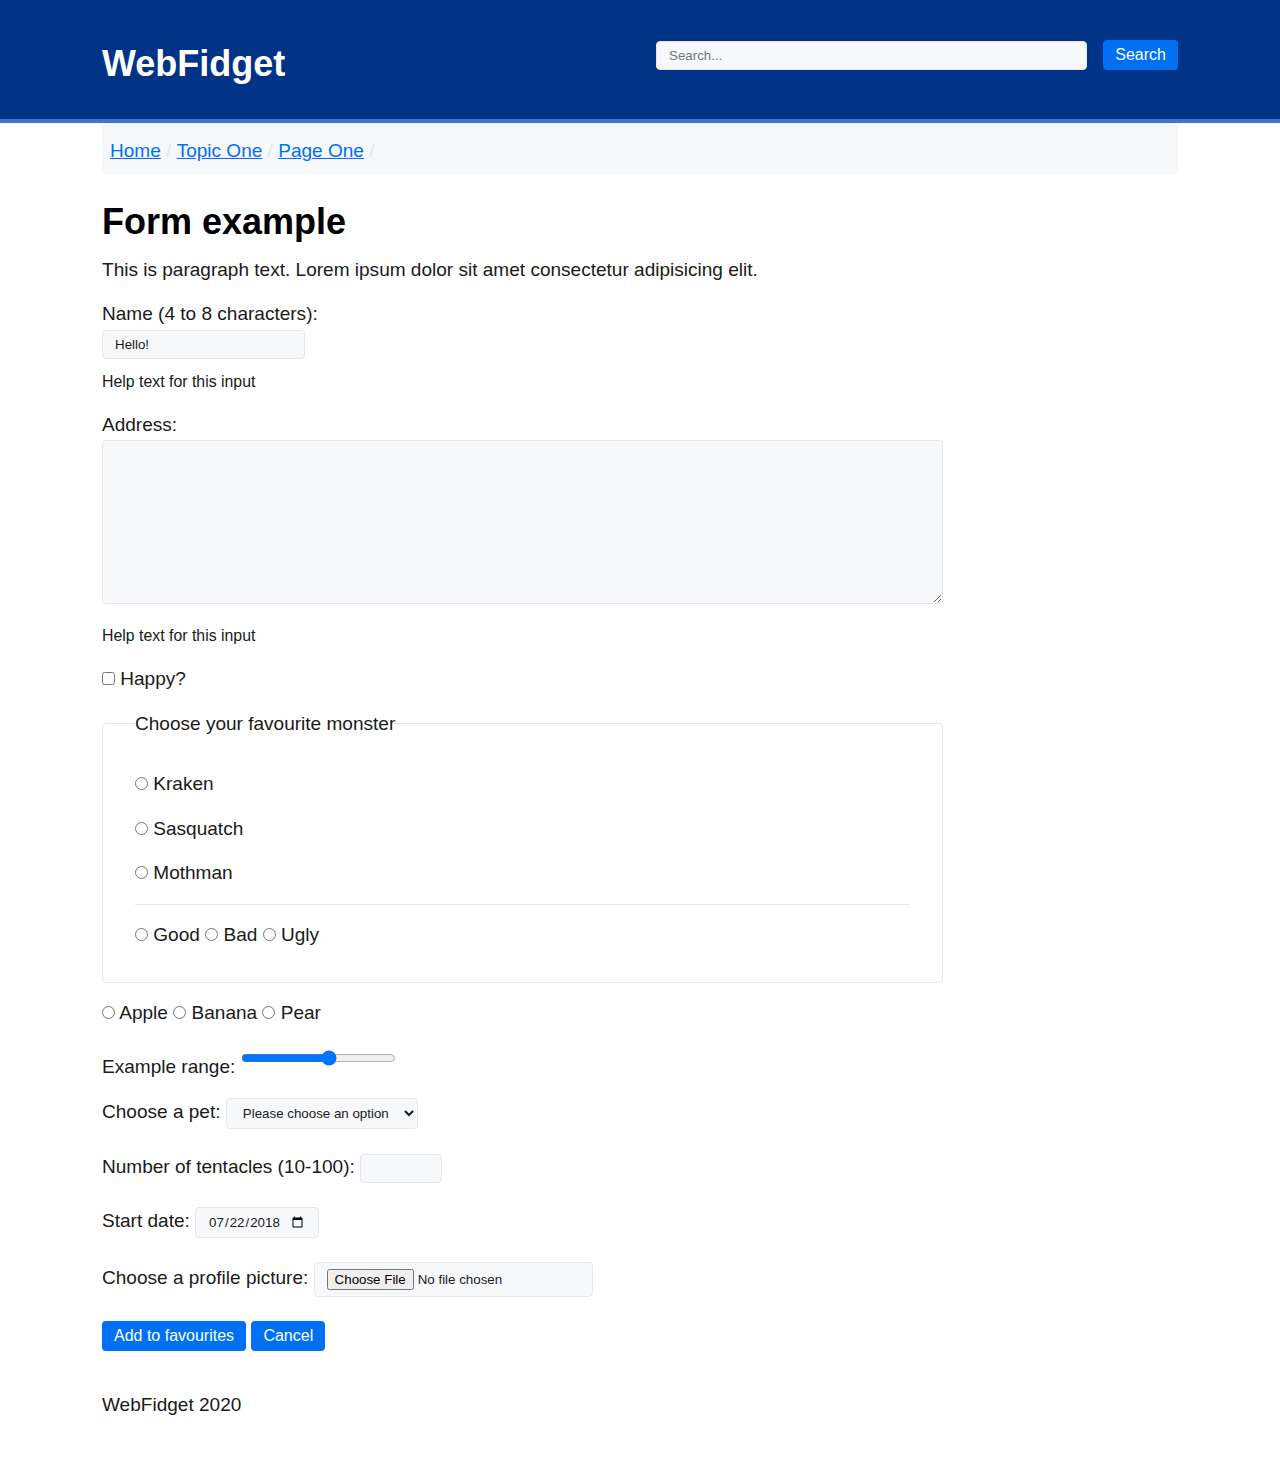
==== form.html @ 2f272310 "tidy" ====
<!DOCTYPE html>
<html lang="en">

<head>
    <meta charset="utf-8" />
    <meta name="viewport" content="width=device-width, initial-scale=1.0">
    <link rel="stylesheet" type="text/css" href="css/husk.css" media="screen" />
    <title>Basic</title>
</head>

<body>
    <nav id="skipLinks" aria-label="Skip link navigation">
        <a href="#content">Skip to content</a>
    </nav>
    <header id="siteHeader">
        <div id="siteName">
            <h1>WebFidget</h1>
        </div>
        <div id="siteSearch">
            <div>
                <input type="text" id="siteSearchField" autocomplete="off" title="Search" spellcheck="false" placeholder="Search...">
            </div>
            <div>
                <input type="submit" id="siteSearchButton" name="Search" value="Search">
            </div>
        </div>
    </header>
    <nav id="breadcrumb" aria-label="Breadcrumb">
        <ol>
            <li><a href="index.html">Home</a></li>
            <li><a href="form.html">Topic One</a></li>
            <li><a href="page.html" aria-current="page">Page One</a></li>
        </ol>
    </nav>
    <main>
        <section id="content" aria-label="Site content area">
            <header>
                <h1>Form example</h1>
            </header>
            <p>This is paragraph text. Lorem ipsum dolor sit amet consectetur adipisicing elit.</p>
            <form>

                <p>
                    <label for="name">Name (4 to 8 characters):</label>
                    <br/>
                    <input type="text" id="name" name="name" required minlength="4" maxlength="8" size="20" value="Hello!">
                    <br/>
                    <small>Help text for this input</small>
                </p>

                <p>
                    <label for="address">Address:</label>
                    <br/>
                    <textarea id="address" cols="100" rows="10"></textarea>
                    <br/>
                    <small>Help text for this input</small>
                </p>




                <p>
                    <input type="checkbox" id="happy" name="happy">
                    <label for="happy">Happy?</label>
                </p>

                <fieldset>
                    <legend>Choose your favourite monster</legend>

                    <p>
                        <input type="radio" id="kraken" name="monster" value="Kraken">
                        <label for="kraken">Kraken</label>
                    </p>
                    <p>
                        <input type="radio" id="sasquatch" name="monster" value="Sasquatch">
                        <label for="sasquatch">Sasquatch</label>
                    </p>
                    <p>
                        <input type="radio" id="mothman" name="monster" value="Mothman">
                        <label for="mothman">Mothman</label>
                    </p>
                    <hr/>

                    <input type="radio" id="good" name="gbu" value="Good">
                    <label for="good">Good</label>
                    <input type="radio" id="bad" name="gbu" value="Bad">
                    <label for="bad">Bad</label>
                    <input type="radio" id="ugly" name="gbu" value="MoUglythman">
                    <label for="ugly">Ugly</label>

                </fieldset>

                <p>
                    <input type="radio" id="apple" name="fruit" value="apple">
                    <label for="apple">Apple</label>

                    <input type="radio" id="banana" name="fruit" value="banana">
                    <label for="banana">Banana</label>

                    <input type="radio" id="pear" name="fruit" value="pear">
                    <label for="pear">Pear</label>
                </p>

                <p>
                    <label for="customRange">Example range:</label>
                    <input type="range" class="custom-range" min="0" max="5" id="customRange">
                </p>
                <p>
                    <label for="pet-select">Choose a pet:</label>

                    <select name="pets" id="pet-select">
                <option value="">Please choose an option</option>
                <option value="dog">Dog</option>
                <option value="cat">Cat</option>
                <option value="hamster">Hamster</option>
                <option value="parrot">Parrot</option>
                <option value="spider">Spider</option>
                <option value="goldfish">Goldfish</option>
            </select>
                </p>

                <p>
                    <label for="tentacles">Number of tentacles (10-100):</label>
                    <input type="number" id="tentacles" name="tentacles" min="10" max="100">
                </p>

                <p>
                    <label for="start">Start date:</label>
                    <input type="date" id="start" name="trip-start" value="2018-07-22" min="2018-01-01" max="2018-12-31">
                </p>

                <p>
                    <label for="avatar">Choose a profile picture:</label>
                    <input type="file" id="avatar" name="avatar" accept="image/png, image/jpeg">
                </p>

                <input type="submit" value="Add to favourites" /> <input type="button" value="Cancel" />

            </form>

        </section>
        <aside>

        </aside>
    </main>
    <footer>
        <p>WebFidget 2020</p>
    </footer>
</body>

</html>
---- css/husk.css ----
:root {
    --font-sans: 'Inter', -apple-system, BlinkMacSystemFont, 'Segoe UI', Roboto, Oxygen, Ubuntu, Cantarell, 'Open Sans', 'Helvetica Neue', sans-serif, "Apple Color Emoji", "Segoe UI Emoji", "Segoe UI Symbol";
    --font-mono: Consolas, monaco, 'Ubuntu Mono', 'Liberation Mono', 'Courier New', Courier, monospace;
    /* Light theme */
    --headings: #000000;
    --text: #1A1A1A;
    --header-bg: #003285;
    --header-border: #3d74d2;
    --body-bg: #FFFFFF;
    --details: #F6F8FA;
    --borders: #E5E7EB;
    --interactive: #0070F3;
    --interactive-alt: #0366D6;
    --btn-text: #FFFFFF;
    --highlight-bg: YELLOW;
    --highlight-text: #000000;
    /* Dark theme */
    --dark-headings: #ffffff;
    --dark-text: #eeeeee;
    --dark-header-bg: #000000;
    --dark-header-border: #000000;
    --dark-body-bg: #000000;
    --dark-details: #111111;
    --dark-borders: #222222;
    --dark-link-1: #3291FF;
    --dark-link-2: #0070F3;
    --dark-btn-text: #FFFFFF;
    --dark-highlight-bg: PURPLE;
    --dark-highlight-text: #FFFFFF;
}

@media (prefers-color-scheme: dark) {
     :root {
        --headings: var(--dark-headings);
        --text: var(--dark-text);
        --body-bg: var(--dark-body-bg);
        --details: var(--dark-details);
        --borders: var(--dark-borders);
        --interactive: var(--dark-link-1);
        --interactive-alt: var(--dark-link-2);
        --header-bg: var(--dark-header-bg);
        --header-border: var(--dark-header-border);
        --btn-text: var(--dark-btn-text);
        --highlight-bg: var(--dark-highlight-bg);
        --highlight-text: var(--dark-highlight-text);
    }
}

* {
    margin: 0;
    padding: 0;
}

*,
*:before,
*:after {
    box-sizing: border-box;
}

address,
area,
article,
aside,
audio,
blockquote,
datalist,
details,
dl,
fieldset,
figure,
form,
input,
iframe,
img,
meter,
nav,
ol,
optgroup,
option,
output,
p,
pre,
progress,
ruby,
section,
table,
textarea,
ul,
video {
    margin-bottom: 1rem;
}

html,
input,
select,
button {
    font-family: var(--font-sans);
}

body {
    margin: 0 auto;
    max-width: 1140px;
    padding: 2rem;
    border-radius: 6px;
    overflow-x: hidden;
    word-break: break-word;
    overflow-wrap: break-word;
    background: var(--body-bg);
    color: var(--text);
    font-size: 1.03rem;
    line-height: 1.5;
}

::selection {
    background: var(--highlight-bg);
    color: var(--highlight-text);
}

h1,
h2,
h3,
h4,
h5,
h6 {
    line-height: 1;
    color: var(--headings);
    padding-top: .875rem;
    margin-bottom: .3rem;
}

h1 {
    font-size: 2.25rem;
}

h2 {
    font-size: 1.85rem;
}

h3 {
    font-size: 1.55rem;
}

h4 {
    font-size: 1.25rem;
}

h5 {
    font-size: 1rem;
}

h6 {
    font-size: .875rem;
}

a {
    color: var(--interactive);
}

a:hover {
    color: var(--interactive-alt);
}

abbr {
    cursor: help;
}

abbr:hover {
    cursor: help;
}

blockquote {
    padding: 1.5rem;
    background: var(--details);
    border-left: 5px solid var(--borders);
}

blockquote *:last-child {
    padding-bottom: 0;
    margin-bottom: 0;
}

a button,
button,
input[type="submit"],
input[type="reset"],
input[type="button"] {
    font-size: 1rem;
    display: inline-block;
    padding: 6px 12px;
    text-align: center;
    text-decoration: none;
    white-space: nowrap;
    background: var(--interactive);
    color: var(--btn-text);
    border: 0;
    border-radius: 4px;
    box-sizing: border-box;
    cursor: pointer;
    color: var(--btn-text);
}

a button[disabled],
button[disabled],
input[type="submit"][disabled],
input[type="reset"][disabled],
input[type="button"][disabled] {
    cursor: default;
    opacity: .5;
    /* Set the [X] cursor while hovering a disabled link */
    cursor: not-allowed;
}

.button:focus,
.button:enabled:hover,
button:focus,
button:enabled:hover,
input[type="submit"]:focus,
input[type="submit"]:enabled:hover,
input[type="reset"]:focus,
input[type="reset"]:enabled:hover,
input[type="button"]:focus,
input[type="button"]:enabled:hover {
    background: var(--interactive-alt);
}

code,
pre,
kbd,
samp {
    /* Set the font family for monospaced elements */
    font-family: var(--font-mono);
}

code,
samp,
kbd,
pre {
    /* The main preformatted style. This is changed slightly across different cases. */
    background: var(--details);
    border: 1px solid var(--borders);
    border-radius: 4px;
    padding: 3px 6px;
    font-size: 0.9rem;
}

kbd {
    /* Makes the kbd element look like a keyboard key */
    border-bottom: 3px solid var(--borders);
}

pre {
    padding: 1rem 1.4rem;
    max-width: 100%;
    overflow: auto;
}

pre code {
    /* When <code> is in a <pre>, reset it's formatting to blend in */
    background: inherit;
    font-size: inherit;
    color: inherit;
    border: 0;
    padding: 0;
    margin: 0;
}

code pre {
    /* When <pre> is in a <code>, reset it's formatting to blend in */
    display: inline;
    background: inherit;
    font-size: inherit;
    color: inherit;
    border: 0;
    padding: 0;
    margin: 0;
}

details {
    /* Make the <details> look more "clickable" */
    padding: .6rem 1rem;
    background: var(--details);
    border: 1px solid var(--borders);
    border-radius: 4px;
}

summary {
    /* Makes the <summary> look more like a "clickable" link with the pointer cursor */
    cursor: pointer;
    font-weight: bold;
}

details[open] {
    /* Adjust the <details> padding while open */
    padding-bottom: .75rem;
}

details[open] summary {
    /* Adjust the <details> padding while open */
    margin-bottom: 6px;
}

details[open]>*:last-child {
    /* Resets the bottom margin of the last element in the <details> while <details> is opened. This prevents double margins/paddings. */
    margin-bottom: 0;
}

dd::before {
    /* Add an arrow to data table definitions */
    content: '↳ ';
}

hr {
    /* Reset the border of the <hr> separator, then set a better line */
    border: 0;
    border-bottom: 1px solid var(--borders);
    margin: 1rem auto;
}

fieldset {
    margin-top: 1rem;
    padding: 2rem;
    border: 1px solid var(--borders);
    border-radius: 4px;
}

legend {
    padding: auto .5rem;
}

table {
    /* border-collapse sets the table's elements to share borders, rather than floating as separate "boxes". */
    border-collapse: collapse;
    width: 100%
}

td,
th {
    border: 1px solid var(--borders);
    text-align: left;
    padding: .5rem;
}

th {
    background: var(--details);
}

tr:nth-child(even) {
    /* Set every other cell slightly darker. Improves readability. */
    background: var(--details);
}

table caption {
    font-weight: bold;
    margin-bottom: .5rem;
}

textarea {
    /* Don't let the <textarea> extend off the screen naturally or when dragged by the user */
    max-width: 100%;
}

ol,
ul {
    /* Replace the browser default padding */
    padding-left: 2rem;
}

li {
    margin-top: .4rem;
}

ul ul,
ol ul,
ul ol,
ol ol {
    margin-bottom: 0;
}

dt {
    font-weight: bold;
}

dd {
    margin-top: 0.4rem;
}

dd small,
li small {
    display: block;
}

mark {
    padding: 3px 6px;
    background: var(--highlight-bg);
    color: var(--highlight-text);
}

textarea,
select,
input {
    padding: 6px 12px;
    margin-bottom: .5rem;
    background: var(--details);
    color: var(--text);
    border: 1px solid var(--borders);
    border-radius: 4px;
    box-shadow: none;
    box-sizing: border-box;
    max-width: 100%;
}

img {
    max-width: 100%;
    width: 100%;
}

figure {
    margin-bottom: 1rem;
}

figure img {
    margin: 0;
}

figure figcaption {
    margin: 0;
    padding: 0.5rem;
    text-align: center;
    font-style: italic;
}

video {
    margin-bottom: 1rem;
    width: 100%;
}

audio {
    margin-bottom: 1rem;
    width: 100%;
}


/* Header */

#siteHeader {
    background: var(--header-bg);
    border-bottom: 4px solid var(--header-border);
    padding: 1rem 1.5rem;
    margin-top: -2rem;
    margin-bottom: 0;
    margin-left: calc(0px - (50vw - 50%));
    margin-right: calc(0px - (50vw - 50%));
    padding-left: calc(50vw - 50%);
    padding-right: calc(50vw - 50%);
}

#siteHeader h1 {
    padding-bottom: 0;
    border-bottom: 0;
    max-width: 20rem;
    color: #FFFFFF;
}


/* Breadcrumb */

#breadcrumb {
    background: var(--details);
}

#breadcrumb ol {
    padding: 0.5rem;
}

#breadcrumb li {
    display: inline-block;
}

#breadcrumb li::after {
    content: ' / ';
    color: var(--borders);
}

section header {
    margin-bottom: 1rem;
}

#skipLinks {
    position: absolute;
    z-index: -1;
}

#siteSearch {
    margin: 1rem 0 0 0;
    display: grid;
    grid-auto-columns: minmax(15rem, auto);
    grid-template-columns: 3fr 0.5fr;
    grid-gap: 1rem;
}

#siteSearchField {
    width: 100%;
}

aside li {
    list-style-type: none;
}

aside ul {
    padding: 0;
}

li small {
    font-size: 80%;
}

@media (min-width: 992px) {
    body {
        font-size: 1.19rem;
        line-height: 1.5;
    }
    main {
        display: grid;
        grid-auto-columns: minmax(15rem, auto);
        grid-template-columns: 2.5fr 1fr;
        grid-gap: 2rem;
    }
    main aside {
        margin-top: 5rem;
    }
    #siteName {
        margin: 1rem 0;
    }
    #siteSearch {
        margin: 1.5rem 0 0 0;
    }
    #siteHeader {
        display: grid;
        grid-auto-columns: minmax(15rem, auto);
        grid-template-columns: 1fr 1fr;
        grid-gap: 2rem;
    }
}

@media (max-width: 991px) {
    #breadcrumb {
        margin: 0 -2rem;
        padding: 0 1.5rem;
    }
    #siteHeader h1 {
        max-width: 15rem;
    }
}

input[type="radio"]>label {
    background: pink;
}
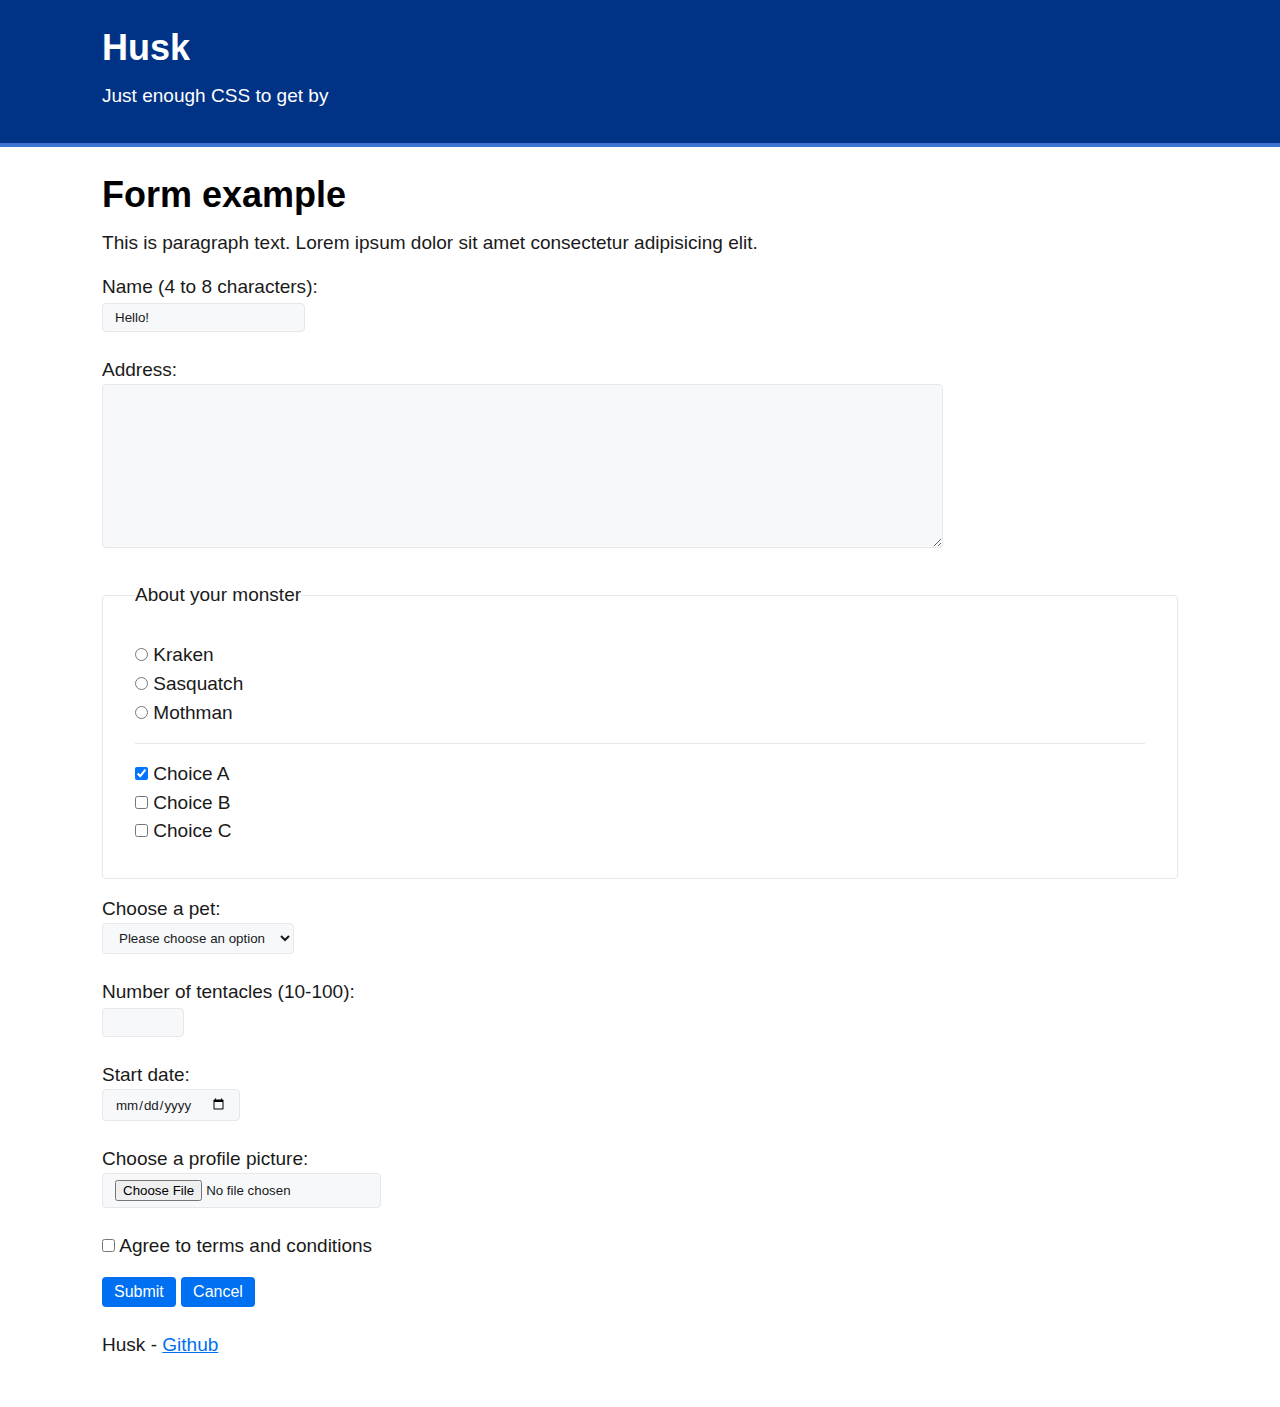
==== commit c927c9f2: "Docs and examples" ====
--- a/form.html
+++ b/form.html
@@ -1,151 +1,85 @@
 <!DOCTYPE html>
 <html lang="en">
+  <head>
+    <meta charset="utf-8" />
+    <meta name="viewport" content="width=device-width, initial-scale=1.0" />
+    <link rel="stylesheet" type="text/css" href="css/husk.css" media="screen" />
+    <title>Husk - Form</title>
+  </head>
 
-<head>
-    <meta charset="utf-8" />
-    <meta name="viewport" content="width=device-width, initial-scale=1.0">
-    <link rel="stylesheet" type="text/css" href="css/husk.css" media="screen" />
-    <title>Basic</title>
-</head>
+  <body>
+    <header>
+      <h1>Husk</h1>
+      <p>Just enough CSS to get by</p>
+    </header>
+    <main>
+      <section>
+        <header>
+          <h1>Form example</h1>
+        </header>
+        <p>This is paragraph text. Lorem ipsum dolor sit amet consectetur adipisicing elit.</p>
+        <form>
+          <p>
+            <label for="name">Name (4 to 8 characters):</label>
+            <input type="text" id="name" name="name" required minlength="4" maxlength="8" size="20" value="Hello!" />
+          </p>
 
-<body>
-    <nav id="skipLinks" aria-label="Skip link navigation">
-        <a href="#content">Skip to content</a>
-    </nav>
-    <header id="siteHeader">
-        <div id="siteName">
-            <h1>WebFidget</h1>
-        </div>
-        <div id="siteSearch">
-            <div>
-                <input type="text" id="siteSearchField" autocomplete="off" title="Search" spellcheck="false" placeholder="Search...">
-            </div>
-            <div>
-                <input type="submit" id="siteSearchButton" name="Search" value="Search">
-            </div>
-        </div>
-    </header>
-    <nav id="breadcrumb" aria-label="Breadcrumb">
-        <ol>
-            <li><a href="index.html">Home</a></li>
-            <li><a href="form.html">Topic One</a></li>
-            <li><a href="page.html" aria-current="page">Page One</a></li>
-        </ol>
-    </nav>
-    <main>
-        <section id="content" aria-label="Site content area">
-            <header>
-                <h1>Form example</h1>
-            </header>
-            <p>This is paragraph text. Lorem ipsum dolor sit amet consectetur adipisicing elit.</p>
-            <form>
+          <p>
+            <label for="address">Address:</label>
+            <textarea id="address" cols="100" rows="10"></textarea>
+          </p>
+          <fieldset>
+            <legend>About your monster</legend>
+            <label for="kraken"> <input type="radio" id="kraken" name="monster" value="Kraken" /> Kraken</label>
+            <label for="sasquatch"> <input type="radio" id="sasquatch" name="monster" value="Sasquatch" /> Sasquatch</label>
+            <label for="mothman"> <input type="radio" id="mothman" name="monster" value="Mothman" /> Mothman</label>
 
-                <p>
-                    <label for="name">Name (4 to 8 characters):</label>
-                    <br/>
-                    <input type="text" id="name" name="name" required minlength="4" maxlength="8" size="20" value="Hello!">
-                    <br/>
-                    <small>Help text for this input</small>
-                </p>
+            <hr />
+            <label for="checkbox1">
+              <input id="checkbox1" name="checkbox" type="checkbox" checked="checked" /> Choice A</label>
+              <label for="checkbox2"><input id="checkbox2" name="checkbox" type="checkbox" /> Choice B</label>
+              <label for="checkbox3"><input id="checkbox3" name="checkbox" type="checkbox" /> Choice C</label>
+          </fieldset>
+        
+          <p>
+            <label for="pet-select">Choose a pet:</label>
 
-                <p>
-                    <label for="address">Address:</label>
-                    <br/>
-                    <textarea id="address" cols="100" rows="10"></textarea>
-                    <br/>
-                    <small>Help text for this input</small>
-                </p>
+            <select name="pets" id="pet-select">
+              <option value="">Please choose an option</option>
+              <option value="dog">Dog</option>
+              <option value="cat">Cat</option>
+              <option value="hamster">Hamster</option>
+              <option value="parrot">Parrot</option>
+              <option value="spider">Spider</option>
+              <option value="goldfish">Goldfish</option>
+            </select>
+          </p>
 
+          <p>
+            <label for="tentacles">Number of tentacles (10-100):</label>
+            <input type="number" id="tentacles" name="tentacles" min="10" max="100" />
+          </p>
 
+          <p>
+            <label for="start">Start date:</label>
+            <input type="date" id="start" />
+          </p>
 
+          <p>
+            <label for="avatar">Choose a profile picture:</label>
+            <input type="file" id="avatar" name="avatar" accept="image/png, image/jpeg" />
+          </p>
 
-                <p>
-                    <input type="checkbox" id="happy" name="happy">
-                    <label for="happy">Happy?</label>
-                </p>
+          <p>
+            <label for="terms"><input type="checkbox" id="terms" name="terms" /> Agree to terms and conditions</label>
+          </p>
 
-                <fieldset>
-                    <legend>Choose your favourite monster</legend>
-
-                    <p>
-                        <input type="radio" id="kraken" name="monster" value="Kraken">
-                        <label for="kraken">Kraken</label>
-                    </p>
-                    <p>
-                        <input type="radio" id="sasquatch" name="monster" value="Sasquatch">
-                        <label for="sasquatch">Sasquatch</label>
-                    </p>
-                    <p>
-                        <input type="radio" id="mothman" name="monster" value="Mothman">
-                        <label for="mothman">Mothman</label>
-                    </p>
-                    <hr/>
-
-                    <input type="radio" id="good" name="gbu" value="Good">
-                    <label for="good">Good</label>
-                    <input type="radio" id="bad" name="gbu" value="Bad">
-                    <label for="bad">Bad</label>
-                    <input type="radio" id="ugly" name="gbu" value="MoUglythman">
-                    <label for="ugly">Ugly</label>
-
-                </fieldset>
-
-                <p>
-                    <input type="radio" id="apple" name="fruit" value="apple">
-                    <label for="apple">Apple</label>
-
-                    <input type="radio" id="banana" name="fruit" value="banana">
-                    <label for="banana">Banana</label>
-
-                    <input type="radio" id="pear" name="fruit" value="pear">
-                    <label for="pear">Pear</label>
-                </p>
-
-                <p>
-                    <label for="customRange">Example range:</label>
-                    <input type="range" class="custom-range" min="0" max="5" id="customRange">
-                </p>
-                <p>
-                    <label for="pet-select">Choose a pet:</label>
-
-                    <select name="pets" id="pet-select">
-                <option value="">Please choose an option</option>
-                <option value="dog">Dog</option>
-                <option value="cat">Cat</option>
-                <option value="hamster">Hamster</option>
-                <option value="parrot">Parrot</option>
-                <option value="spider">Spider</option>
-                <option value="goldfish">Goldfish</option>
-            </select>
-                </p>
-
-                <p>
-                    <label for="tentacles">Number of tentacles (10-100):</label>
-                    <input type="number" id="tentacles" name="tentacles" min="10" max="100">
-                </p>
-
-                <p>
-                    <label for="start">Start date:</label>
-                    <input type="date" id="start" name="trip-start" value="2018-07-22" min="2018-01-01" max="2018-12-31">
-                </p>
-
-                <p>
-                    <label for="avatar">Choose a profile picture:</label>
-                    <input type="file" id="avatar" name="avatar" accept="image/png, image/jpeg">
-                </p>
-
-                <input type="submit" value="Add to favourites" /> <input type="button" value="Cancel" />
-
-            </form>
-
-        </section>
-        <aside>
-
-        </aside>
+          <input type="submit" value="Submit" /> <input type="button" value="Cancel" />
+        </form>
+      </section>
     </main>
     <footer>
-        <p>WebFidget 2020</p>
+      <p>Husk - <a href="https://github.com/ocodia/Husk/">Github</a></p>
     </footer>
-</body>
-
-</html>+  </body>
+</html>
--- a/css/husk.css
+++ b/css/husk.css
@@ -29,7 +29,7 @@
     --dark-highlight-text: #FFFFFF;
 }
 
-@media (prefers-color-scheme: dark) {
+/* @media (prefers-color-scheme: dark) {
      :root {
         --headings: var(--dark-headings);
         --text: var(--dark-text);
@@ -44,7 +44,7 @@
         --highlight-bg: var(--dark-highlight-bg);
         --highlight-text: var(--dark-highlight-text);
     }
-}
+} */
 
 * {
     margin: 0;
@@ -125,7 +125,7 @@
     line-height: 1;
     color: var(--headings);
     padding-top: .875rem;
-    margin-bottom: .3rem;
+    margin-bottom: 1rem;
 }
 
 h1 {
@@ -240,7 +240,6 @@
     border: 1px solid var(--borders);
     border-radius: 4px;
     padding: 3px 6px;
-    font-size: 0.9rem;
 }
 
 kbd {
@@ -442,64 +441,27 @@
 
 /* Header */
 
-#siteHeader {
+body > header {
     background: var(--header-bg);
     border-bottom: 4px solid var(--header-border);
     padding: 1rem 1.5rem;
     margin-top: -2rem;
-    margin-bottom: 0;
+    margin-bottom: 1rem;
     margin-left: calc(0px - (50vw - 50%));
     margin-right: calc(0px - (50vw - 50%));
     padding-left: calc(50vw - 50%);
     padding-right: calc(50vw - 50%);
-}
-
-#siteHeader h1 {
+    color: #FFFFFF;
+} 
+
+body > header h1 {
     padding-bottom: 0;
     border-bottom: 0;
-    max-width: 20rem;
     color: #FFFFFF;
 }
 
-
-/* Breadcrumb */
-
-#breadcrumb {
-    background: var(--details);
-}
-
-#breadcrumb ol {
-    padding: 0.5rem;
-}
-
-#breadcrumb li {
-    display: inline-block;
-}
-
-#breadcrumb li::after {
-    content: ' / ';
-    color: var(--borders);
-}
-
 section header {
     margin-bottom: 1rem;
-}
-
-#skipLinks {
-    position: absolute;
-    z-index: -1;
-}
-
-#siteSearch {
-    margin: 1rem 0 0 0;
-    display: grid;
-    grid-auto-columns: minmax(15rem, auto);
-    grid-template-columns: 3fr 0.5fr;
-    grid-gap: 1rem;
-}
-
-#siteSearchField {
-    width: 100%;
 }
 
 aside li {
@@ -518,40 +480,20 @@
     body {
         font-size: 1.19rem;
         line-height: 1.5;
-    }
-    main {
-        display: grid;
-        grid-auto-columns: minmax(15rem, auto);
-        grid-template-columns: 2.5fr 1fr;
-        grid-gap: 2rem;
-    }
-    main aside {
-        margin-top: 5rem;
-    }
-    #siteName {
-        margin: 1rem 0;
-    }
-    #siteSearch {
-        margin: 1.5rem 0 0 0;
-    }
-    #siteHeader {
-        display: grid;
-        grid-auto-columns: minmax(15rem, auto);
-        grid-template-columns: 1fr 1fr;
-        grid-gap: 2rem;
-    }
+    }   
 }
 
 @media (max-width: 991px) {
-    #breadcrumb {
-        margin: 0 -2rem;
-        padding: 0 1.5rem;
-    }
-    #siteHeader h1 {
+    body > header h1 {
         max-width: 15rem;
     }
 }
 
-input[type="radio"]>label {
-    background: pink;
-}+label{
+    display: block;
+}
+
+#skipLinks {
+    position: absolute;
+    z-index: -1;
+}
